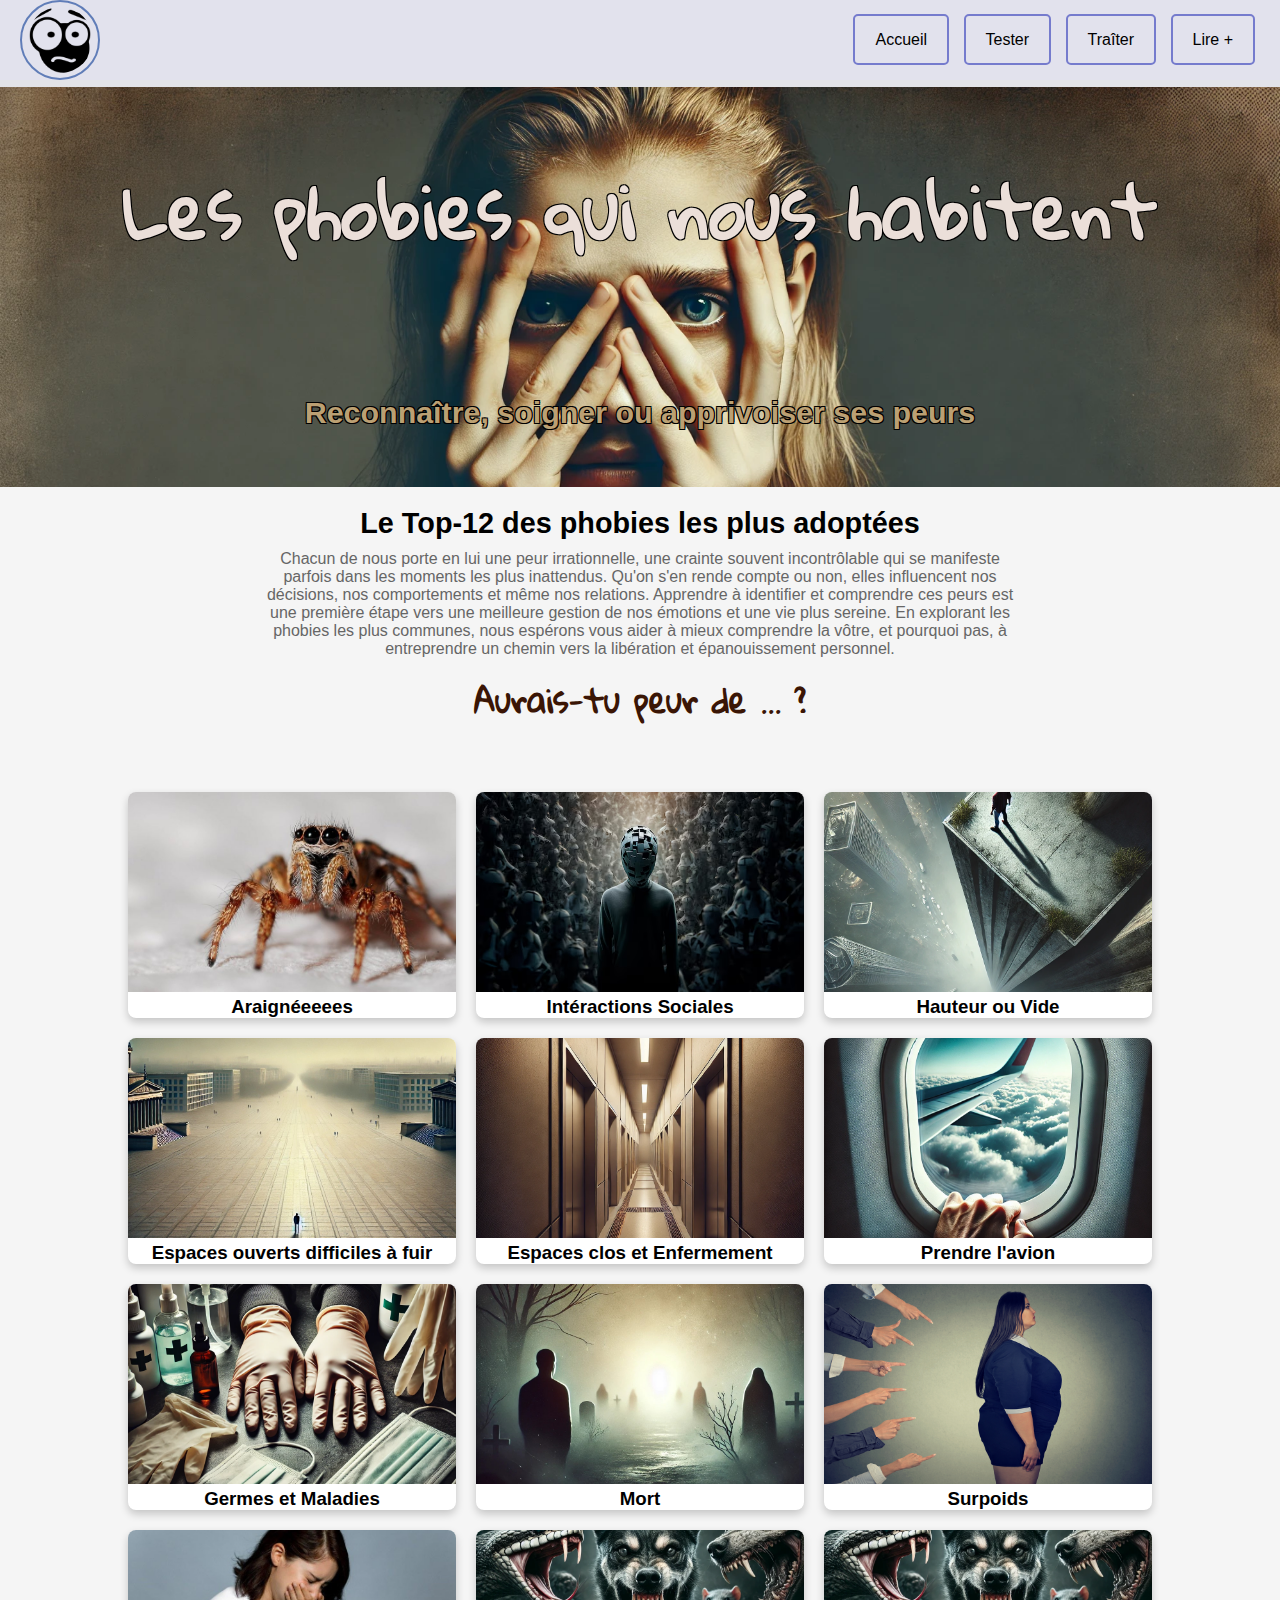
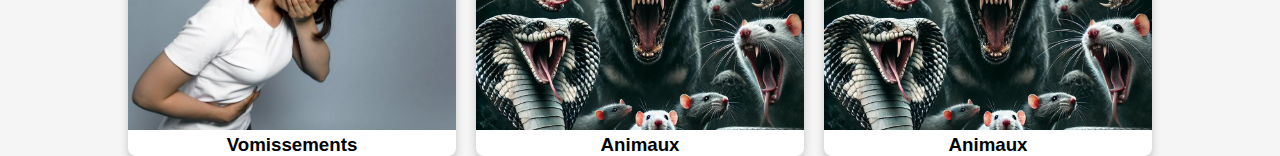
==== page_accueil/index.html @ 3d5ea3dd "up" ====
<!DOCTYPE html>
<html lang="en">
<head>
    <meta charset="UTF-8">
    <meta name="viewport" content="width=device-width, initial-scale=1.0">
    <title>Phobies Accueil</title>
    <link rel="icon" href="favicon.ico" />
    <link rel="icon" type="image/png" sizes="32x32" href="../favicon_io/favicon-32x32.png">
    <link rel="manifest" href="/site.webmanifest">
    
    <link rel="preconnect" href="https://fonts.googleapis.com">
    <link rel="preconnect" href="https://fonts.gstatic.com" crossorigin>
    <link href="https://fonts.googleapis.com/css2?family=Gloria+Hallelujah&family=Kablammo&family=Rubik+Wet+Paint&family=Shadows+Into+Light&family=Tillana:wght@400;500;600;700;800&display=swap" rel="stylesheet">
    <link href="https://fonts.googleapis.com/css2?family=Gloria+Hallelujah&family=Kablammo&family=Rubik+Wet+Paint&family=Shadows+Into+Light&family=Shadows+Into+Light+Two&family=Tillana:wght@400;500;600;700;800&display=swap" >
    <link rel="stylesheet" href="style.css">

</head>

<body>
    <section class="navsection">

        <div class="navbar"> 
           
            <img src="logo.png" class="logo" >  
                    
            <div class="nav-buttons">
                    <a href="#" class="nav-button">Accueil</a>
                    <a href="#" class="nav-button">Tester</a>
                    <a href="#" class="nav-button">Traîter</a>
                    <a href="#" class="nav-button">Lire + </a>
            </div>
            
        </div>      
    </section>    

    <section class="banner">

        <div class="content">
         <h1 class="banner-txt"> Les phobies qui nous habitent</h1>
          <p class="slogan"> Reconnaître, soigner ou apprivoiser ses peurs </p> 
        </div>

    </section>

    <section class="contenu">

        <div class="intro" >
            <h2 class="top-txt"> Le Top-12 des phobies les plus adoptées </h2>
            <p class="text"> Chacun de nous porte en lui une peur irrationnelle, une crainte souvent incontrôlable qui se manifeste parfois dans les moments les plus inattendus. 
                Qu'on s'en rende compte ou non, elles influencent nos décisions, nos comportements et même nos relations.  Apprendre à identifier et comprendre ces peurs est une première étape vers une meilleure gestion de nos émotions et une vie plus sereine. 
                En explorant les phobies les plus communes, nous espérons vous aider à mieux comprendre la vôtre, et pourquoi pas, à entreprendre un chemin vers la libération et épanouissement personnel. </p>
            <p class="question"> Aurais-tu peur de ... ? </p>
        </div>


        <div class="list-container">

            <div class="list-item">
                <a href="#link1" data-alt="Arachnophobie">
                    <img src="araignee.jpg" alt="Araignée">
                    <h3> Araignéeeees </h3>
                </a>
            </div>

            <div class="list-item">
                <a href="#link2" data-alt="Sociophobie">
                    <img src="socio.jpg" alt="Sociophobie">
                    <h3> Intéractions Sociales </h3>
                </a>
            </div>

            <div class="list-item">
                <a href="#link3" data-alt="Acrophobie">
                    <img src="vide.jpg" alt="Acrophobie">
                    <h3> Hauteur ou Vide</h3>
                </a>
            </div>

            <div class="list-item">
                <a href="#link4" data-alt="Agoraphobie">
                    <img src="agora.jpeg" alt="Agoraphobie">
                    <h3> Espaces ouverts difficiles à fuir </h3>
                </a>
            </div>

            <div class="list-item">
                <a href="#link5" data-alt="Claustrophobie">
                    <img src="claust.png" alt="Claustrophobie">
                    <h3> Espaces clos et Enfermement</h3>
                </a>
            </div>

            <div class="list-item">
                <a href="#link6" data-alt="Aérophobie">
                    <img src="avion.jpeg" alt="Aérophobie">
                    <h3> Prendre l'avion</h3>
                </a>
            </div>

            <div class="list-item">
                <a href="#link7" data-alt="Myso/Hypocondrie">
                    <img src="germes.jpeg" alt="Myso/Hypocondrie">
                    <h3> Germes et Maladies</h3>
                </a>
            </div>

            <div class="list-item">
                <a href="#link8" data-alt="Thanatophobie">
                    <img src="mort.jpg" alt="Thanatophobie">
                    <h3> Mort </h3>
                </a>
            </div>

            <div class="list-item">
                <a href="#link9" data-alt="Grossophobie">
                    <img src="grossophobie.jpg" alt="Grossophobie">
                    <h3> Surpoids </h3>
                </a>
            </div>

            <div class="list-item">
                <a href="#link10" data-alt="Emétophobie">
                    <img src="vomis.jpg" alt="Emétophobie">
                    <h3> Vomissements </h3>
                </a>
            </div>

            <div class="list-item">
                <a href="#link11" data-alt="Zoophobie">
                    <img src="zoo.jpeg" alt="Zoophobie">
                    <h3> Animaux </h3>
                </a>
            </div>

            <div class="list-item">
                <a href="#link11" data-alt="Zoophobie">
                    <img src="zoo.jpeg" alt="Zoophobie">
                    <h3> Animaux </h3>
                </a>
            </div>

           

        </div>
        
       

    </section>



</body>
</html>
---- page_accueil/style.css ----
* {
    margin: 0;
    padding: 0;
    box-sizing: border-box;
}
body {
    font-family: Arial, sans-serif;
    background-color: #e5e7f8;
}

.navsection {
    top:0;
    background-color: rgb(227, 228, 232) ;
    width:auto;
    height: 105px;
    
}

.navbar {
    background-color: #e2e2ed;
    /* padding: 10px 20px; */
    display: flex;
    align-items: center;
    justify-content: space-between;
    padding: 0 20px; 

}
.logo {
   
    height: 80px; 
    border: 2px solid rgba(10, 59, 149, 0.6); /* Same color as button borders */
    border-radius: 50%; 
    padding: 5px; 
    background-color: transparent; 
    /* mix-blend-mode: multiply; */
    display: inline-block;   
}

.nav-buttons a {
    color: #000;
    text-decoration: none;
    padding: 15px 20px;
    margin: 0 5px;
    border: 2px solid rgba(45, 55, 183, 0.6); 
    border-radius: 5px;
    transition: all 0.3s ease;
}

.nav-buttons a:hover {
    border-color: #fff;
    background-color: rgba(174, 137, 76, 0.2);
}

.banner {
   
    background-image: url(fond.png); 
    background-size: cover;
    background-position: fixed; 
    background-repeat: no-repeat; 
    height: 400px;
    margin-top: -3%;

}

.content {
    color: #fff;
    text-align: center;
    padding: 50px;
    margin: 20px;
    border-radius: 8px;
}

.banner-txt {
    font-size: 4.5em;
    text-shadow: 
        -1px -1px 0 #000, 
         1px -1px 0 #000, 
        -1px  1px 0 #000, 
         1px  1px 0 #000;
    font-family: "Gloria Hallelujah", cursive;
    font-style: normal;
    font-weight: 1000;
    color: #ebdfd9;
}


.slogan {
    color: rgba(231, 197, 142, 0.822);
    font-size: 1.9em;
    font-weight: bold;
    padding-top: 10%;
    text-shadow: 
        -1px -1px 0 #000, 
         1px -1px 0 #000, 
        -1px  1px 0 #000, 
         1px  1px 0 #000; 
}

.contenu {

    font-family: Arial, sans-serif;
    background-color: #f5f5f5;
    display: flex;
    flex-direction: column;
    align-items: center;
    min-height: 100vh;
    margin: 0;
}

.list-container {
    display: grid;
    grid-template-columns: repeat(3, 1fr); /* 3 colonnes */
    gap: 20px;
    width: 80%; /* ajuster à volonté */
}

.list-item {
    background-color: #fff;
    border-radius: 8px;
    box-shadow: 0 4px 8px rgba(0, 0, 0, 0.2);
    position: relative;
    overflow: hidden;
    text-align: center;
    transition: transform 0.3s ease;
}

.list-item img {
    width: 100%;
    height: 200px;
    object-fit: cover;
    transition: opacity 0.3s ease;
}

.list-item:hover img {
    opacity: 0.5; /* atténuer l'image au survol */
}

.list-item a::before {
    content: attr(data-alt);
    position: absolute;
    top: 50%;
    left: 50%;
    transform: translate(-50%, -50%);
    color: #1c0123;
    font-size: 2em;
    font-weight: bold;
    font-family: "Shadows Into Light Two", cursive;

    opacity: 0;
    transition: opacity 0.3s ease;
    white-space: nowrap;
    z-index: 1;
}

.list-item p {
    padding: 15px;
    font-size: 1em;
    font-weight: bold;
}

.list-item:hover {
    transform: translateY(-5px); /* survol */
}

.list-item a {
    color: inherit;
    text-decoration: none;
}

.list-item:hover a::before {
    opacity: 1; /* afficher le texte au survol */
}
.list-item img {
    width: 100%;
    height: 200px;
    object-fit: cover; /* ajuster l'image pour qu'elle couvre toute la zone */
}

.list-item p {
    padding: 15px;
    font-size: 1em;
    font-weight: bold;
}

.intro {
    display:inline-block;
    text-align: center;
    max-width: 800px;
    margin-bottom: 20px;
    padding: 20px;

}

.top-txt {
    font-size: 1.8em;
    font-weight: bold;
    margin-bottom: 10px;
}

.question {
    font-size: 2em;
    font-family: "Gloria Hallelujah", cursive;
    font-style: normal;
    font-weight: 1000;
    color: #3a1505;
    margin-bottom: 10px;
    padding: 10px;
}

.text {
    font-size: 1em;
    color: #666;
}
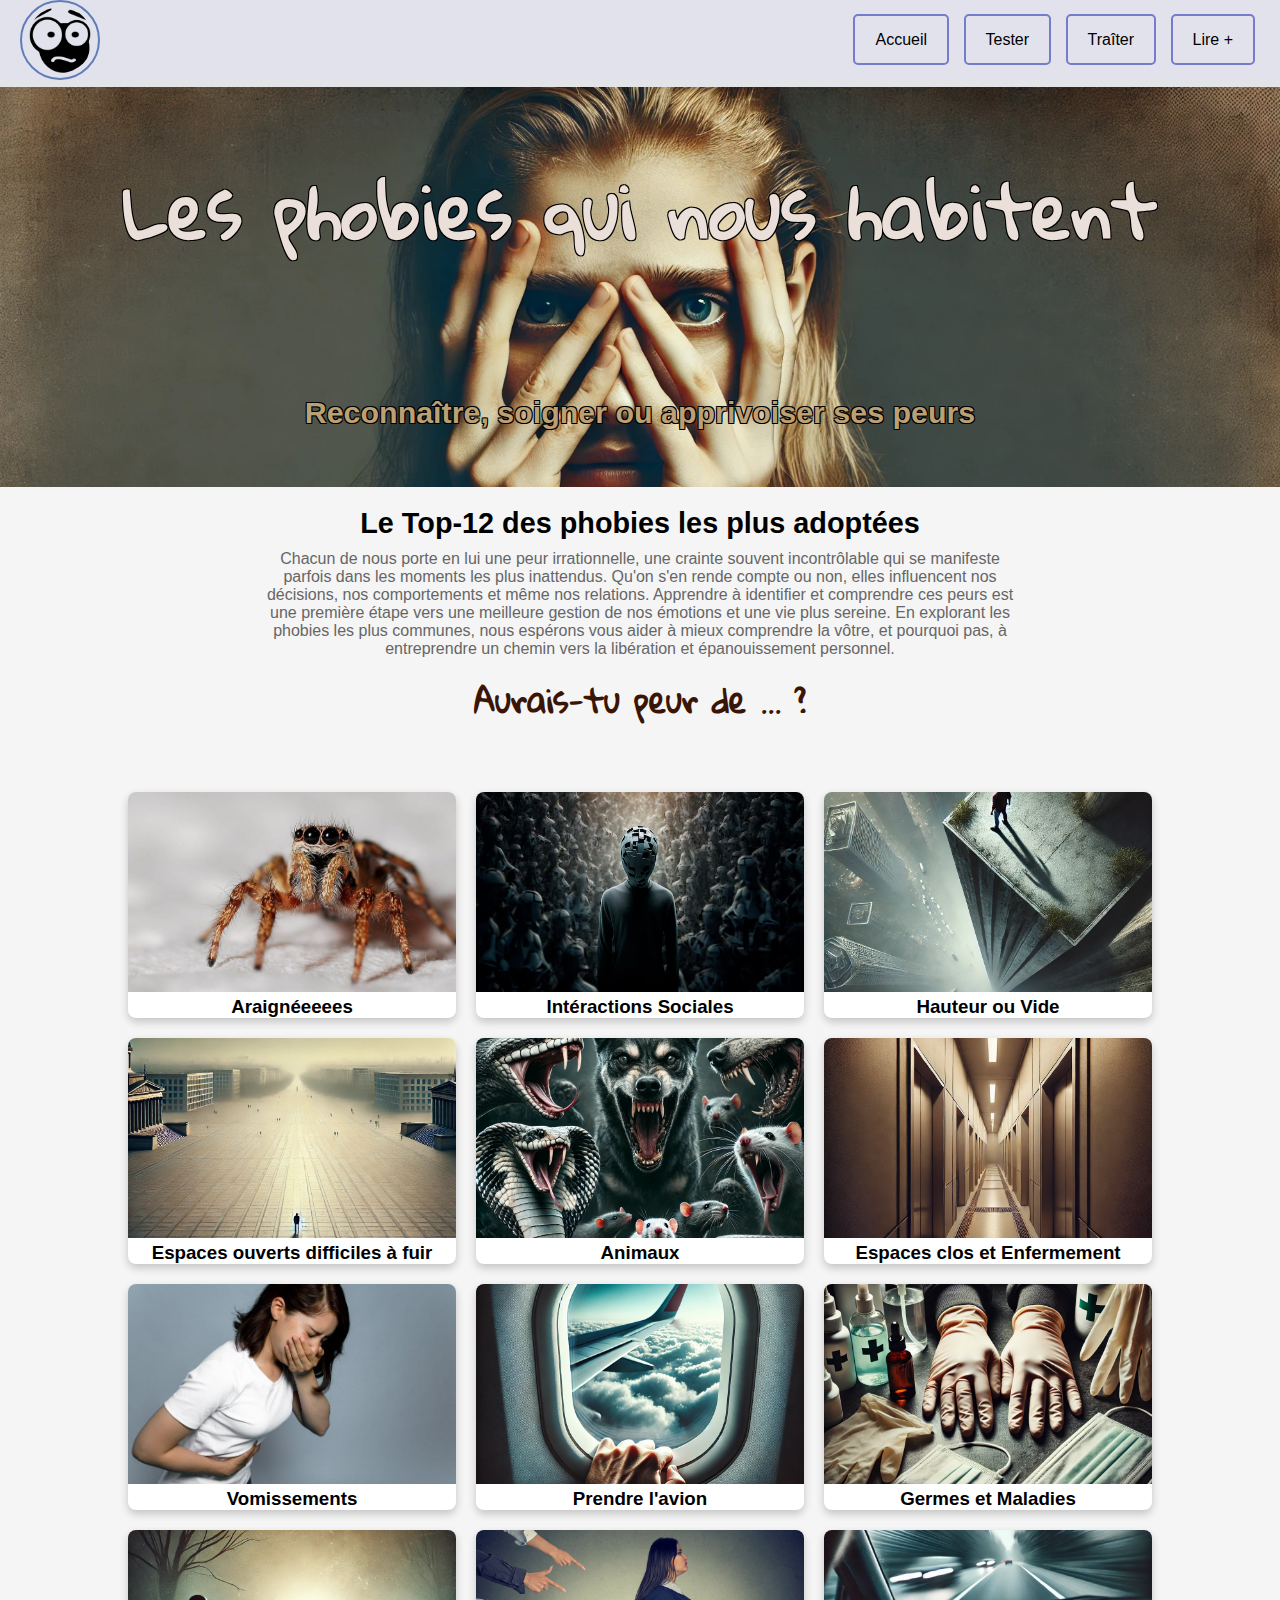
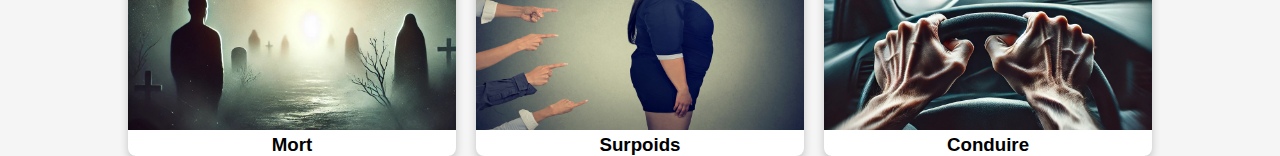
==== commit 975f5a1f: "up" ====
--- a/page_accueil/index.html
+++ b/page_accueil/index.html
@@ -84,12 +84,27 @@
             </div>
 
             <div class="list-item">
+                <a href="#link11" data-alt="Zoophobie">
+                    <img src="zoo.jpeg" alt="Zoophobie">
+                    <h3> Animaux </h3>
+                </a>
+            </div>
+
+            <div class="list-item">
                 <a href="#link5" data-alt="Claustrophobie">
                     <img src="claust.png" alt="Claustrophobie">
                     <h3> Espaces clos et Enfermement</h3>
                 </a>
             </div>
 
+            <div class="list-item">
+                <a href="#link10" data-alt="Emétophobie">
+                    <img src="vomis.jpg" alt="Emétophobie">
+                    <h3> Vomissements </h3>
+                </a>
+            </div>
+
+            
             <div class="list-item">
                 <a href="#link6" data-alt="Aérophobie">
                     <img src="avion.jpeg" alt="Aérophobie">
@@ -118,24 +133,11 @@
                 </a>
             </div>
 
-            <div class="list-item">
-                <a href="#link10" data-alt="Emétophobie">
-                    <img src="vomis.jpg" alt="Emétophobie">
-                    <h3> Vomissements </h3>
-                </a>
-            </div>
 
             <div class="list-item">
-                <a href="#link11" data-alt="Zoophobie">
-                    <img src="zoo.jpeg" alt="Zoophobie">
-                    <h3> Animaux </h3>
-                </a>
-            </div>
-
-            <div class="list-item">
-                <a href="#link11" data-alt="Zoophobie">
-                    <img src="zoo.jpeg" alt="Zoophobie">
-                    <h3> Animaux </h3>
+                <a href="#link11" data-alt="Amaxophobie">
+                    <img src="drive.jpeg" alt="Amaxophobie">
+                    <h3> Conduire </h3>
                 </a>
             </div>
 
